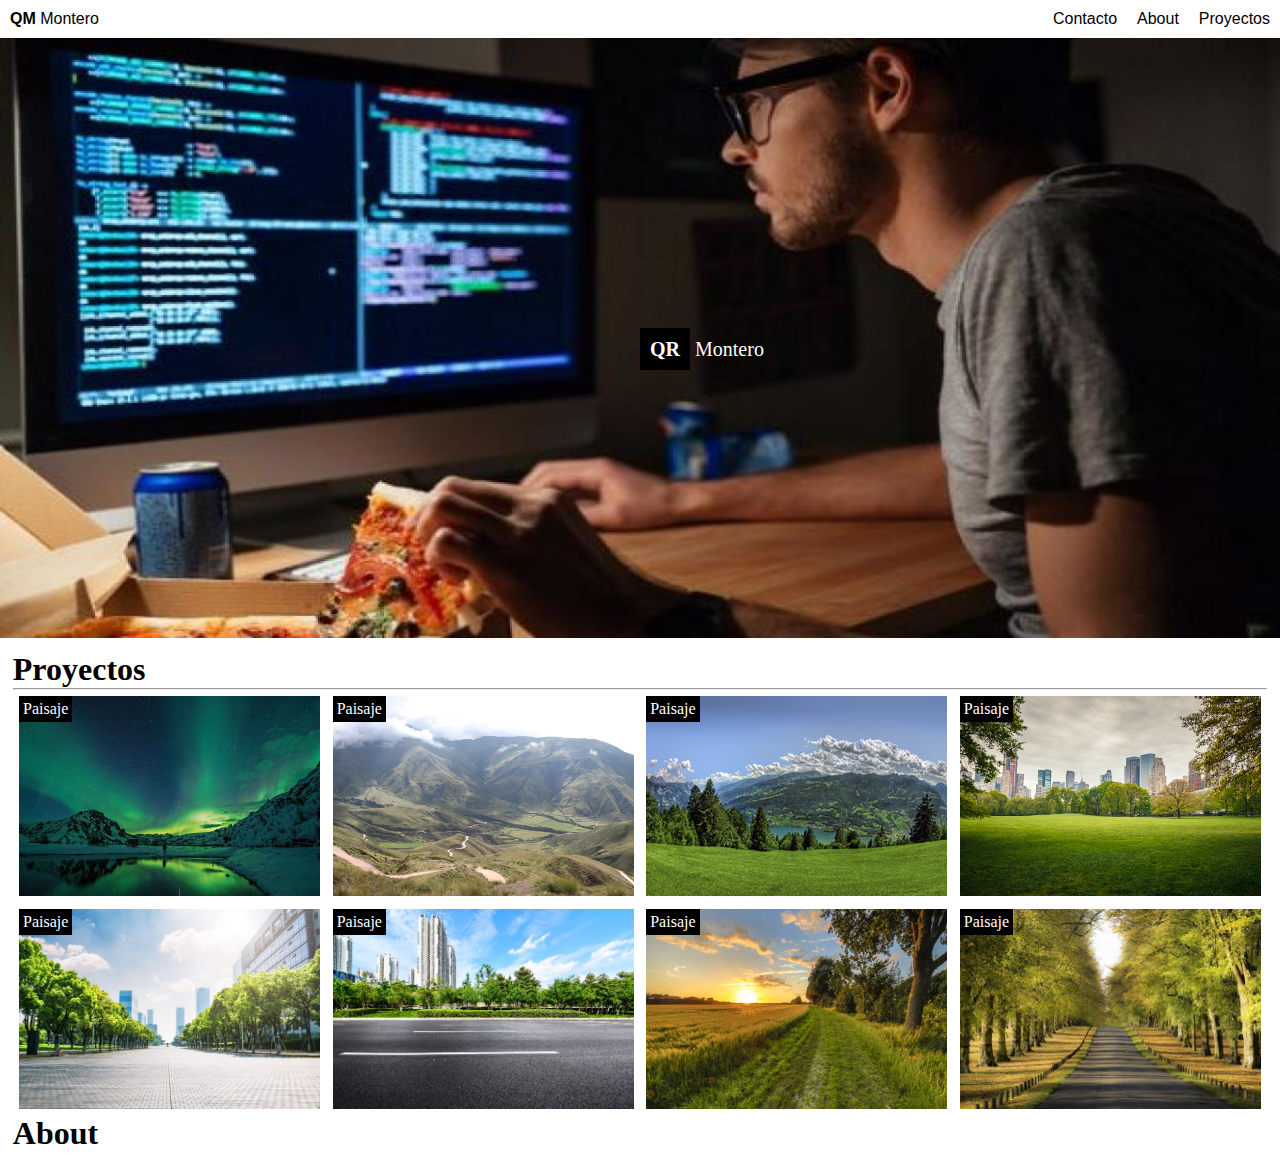
==== Diseño 2/index.html @ 1c885400 "Primer commit" ====
<!DOCTYPE html>
<html lang="en">
<head>
    <meta charset="UTF-8">
    <meta name="viewport" content="width=device-width, initial-scale=1.0">
    <title>Document</title>
    <!-- <link rel="stylesheet" href="https://stackpath.bootstrapcdn.com/bootstrap/4.5.2/css/bootstrap.min.css" integrity="sha384-JcKb8q3iqJ61gNV9KGb8thSsNjpSL0n8PARn9HuZOnIxN0hoP+VmmDGMN5t9UJ0Z" crossorigin="anonymous"> -->
    <!-- <link rel="stylesheet" href="https://www.w3schools.com/w3css/4/w3.css"> -->
    <link rel="stylesheet" href="estilos.css">
</head>
<body>
    <div>
        <nav>
            <a href="" style="float: left;"><Strong>QM</Strong> Montero</a>
            <a href="" style="float: right;">Proyectos</a>
            <a href="" style="float: right;">About</a>
            <a href="" style="float: right;">Contacto</a>
            
        </nav>
    </div>
    <div class="conten-class">
        <p class="text-cont"><strong style="background-color: black;padding: 10px;">QR</strong> Montero</p>
        <img src="programador.jpg" alt="">
    </div>
    <div>
        <div class="contenedor-img">
            <h1>Proyectos</h1>
            <hr>
            <div class="img-1">
                <p class="texto-img">Paisaje</p>
                <img src="paisaje.jpg" alt="">
            </div>
            <div class="img-2">
                <p class="texto-img">Paisaje</p>
                <img src="paisaje2.jpg" alt="">
            </div>
            <div class="img-3">
                <p class="texto-img">Paisaje</p>
                <img src="paisaje3.jpg" alt="">
            </div>
            <div class="img-4">
                <p class="texto-img">Paisaje</p>
                <img src="paisaje4.jpg" alt="">
            </div>
            <div class="img-5">
                <p class="texto-img">Paisaje</p>
                <img src="paisaje5.jpg" alt="">
            </div>
            <div class="img-6">
                <p class="texto-img">Paisaje</p>
                <img src="paisaje6.jpg" alt="">
            </div>
            <div class="img-7">
                <p class="texto-img">Paisaje</p>
                <img src="paisaje7.jpg" alt="">
            </div>
            <div class="img-8">
                <p class="texto-img">Paisaje</p>
                <img src="paisaje8.jpg" alt="">
            </div>
            <div class="content-texto">
                <h1>About</h1>
            </div>
        </div>
        
    </div>
    
</body>
</html>
---- Diseño 2/estilos.css ----
*{
    margin: 0;
    box-sizing: border-box;
}
body, html{
    height: 100%;
}
nav{
    background-color: white;
    overflow: hidden;
}
a{
    list-style-type: none;
    text-decoration: none;
    color: black;
    font-family: Arial, Helvetica, sans-serif;
    font-size: 1em;
    padding: 10px;
}
.conten-class{
    position: relative;
    width: 100%;
    height: 600px;
    margin: 0 auto;
}
.conten-class img{
    width: 100%;
    height: 100%;
}
.text-cont{
    top: 50%;
    left: 50%;
    position: absolute;
    color: white;
    font-size: 20px;
}
[class*="img-"]{
    width: 24%;
    height: 200px;
    margin: 0.5%;
    position: relative;
    float: left;
}
[class*="img-"] img{
    width: 100%;
    height: 100%;
    
}
.contenedor-img{
    padding: 1%;
}
.texto-img{
    position: absolute;
    background-color: black;
    color: white;
    top: 0;
    left: 0;
    padding: 4px;
}
[class*="img-"]::after{
    content: "";
    display: table;
    clear: both;
}
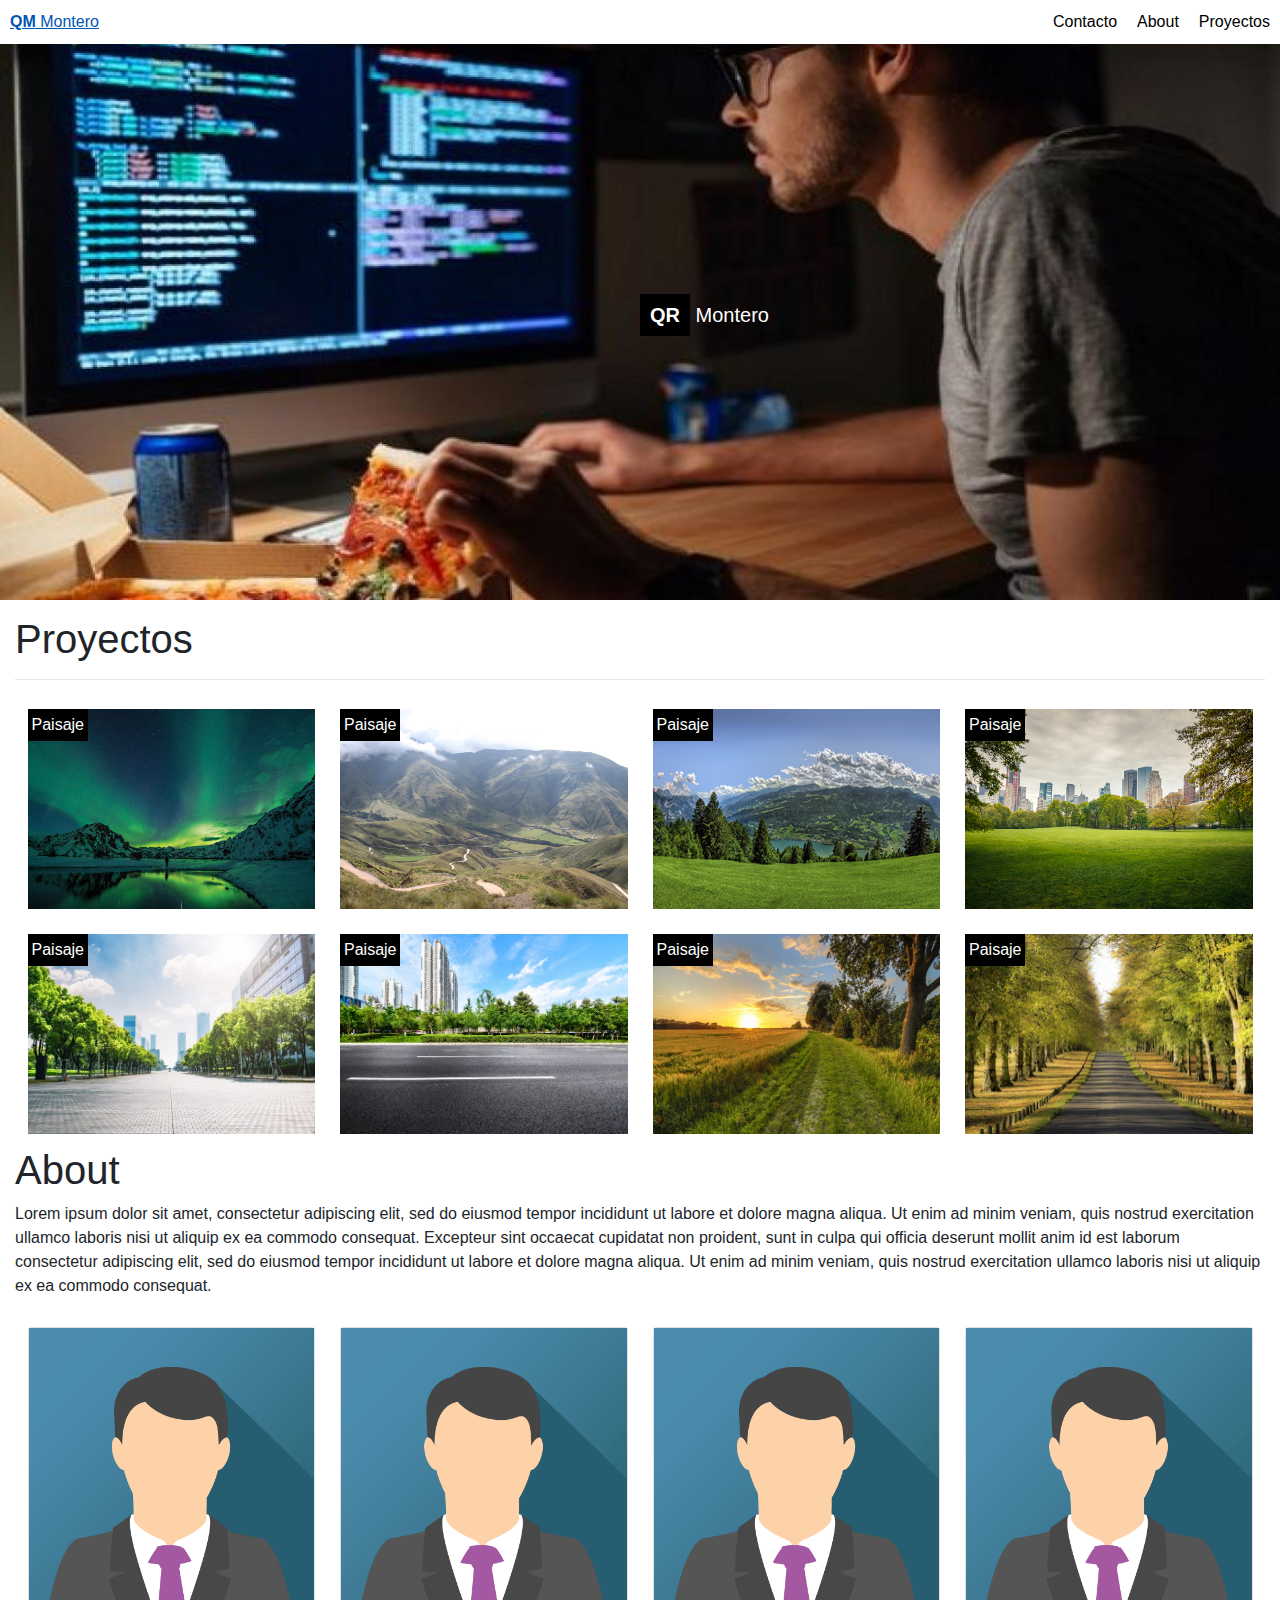
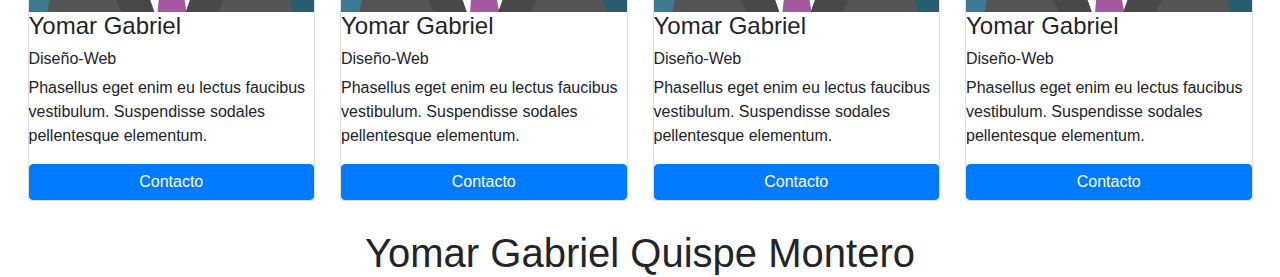
==== commit c83bbd80: "Diseño2" ====
--- a/Diseño 2/index.html
+++ b/Diseño 2/index.html
@@ -4,7 +4,7 @@
     <meta charset="UTF-8">
     <meta name="viewport" content="width=device-width, initial-scale=1.0">
     <title>Document</title>
-    <!-- <link rel="stylesheet" href="https://stackpath.bootstrapcdn.com/bootstrap/4.5.2/css/bootstrap.min.css" integrity="sha384-JcKb8q3iqJ61gNV9KGb8thSsNjpSL0n8PARn9HuZOnIxN0hoP+VmmDGMN5t9UJ0Z" crossorigin="anonymous"> -->
+    <link rel="stylesheet" href="https://stackpath.bootstrapcdn.com/bootstrap/4.5.2/css/bootstrap.min.css" integrity="sha384-JcKb8q3iqJ61gNV9KGb8thSsNjpSL0n8PARn9HuZOnIxN0hoP+VmmDGMN5t9UJ0Z" crossorigin="anonymous">
     <!-- <link rel="stylesheet" href="https://www.w3schools.com/w3css/4/w3.css"> -->
     <link rel="stylesheet" href="estilos.css">
 </head>
@@ -12,17 +12,16 @@
     <div>
         <nav>
             <a href="" style="float: left;"><Strong>QM</Strong> Montero</a>
-            <a href="" style="float: right;">Proyectos</a>
-            <a href="" style="float: right;">About</a>
-            <a href="" style="float: right;">Contacto</a>
-            
+            <a href="" style="float: right;" class="ocultar">Proyectos</a>
+            <a href="" style="float: right;" class="ocultar">About</a>
+            <a href="" style="float: right;" class="ocultar">Contacto</a>
         </nav>
     </div>
     <div class="conten-class">
         <p class="text-cont"><strong style="background-color: black;padding: 10px;">QR</strong> Montero</p>
         <img src="programador.jpg" alt="">
     </div>
-    <div>
+    <div class="contenido">
         <div class="contenedor-img">
             <h1>Proyectos</h1>
             <hr>
@@ -58,12 +57,47 @@
                 <p class="texto-img">Paisaje</p>
                 <img src="paisaje8.jpg" alt="">
             </div>
-            <div class="content-texto">
+        </div>
+        <div class="content-texto">
+            <div>
                 <h1>About</h1>
+                <p>Lorem ipsum dolor sit amet, consectetur adipiscing elit, sed do eiusmod tempor incididunt ut labore et dolore magna aliqua. Ut enim ad minim veniam, quis nostrud exercitation ullamco laboris nisi ut aliquip ex ea commodo consequat. Excepteur sint occaecat cupidatat non proident, sunt in culpa qui officia deserunt mollit anim id est laborum consectetur adipiscing elit, sed do eiusmod tempor incididunt ut labore et dolore magna aliqua. Ut enim ad minim veniam, quis nostrud exercitation ullamco laboris nisi ut aliquip ex ea commodo consequat.</p>
+            </div>
+            <div class="content-card">
+                <div class="card">
+                    <img src="img_avatar.png" alt="">
+                    <h4>Yomar Gabriel</h4>
+                    <h6>Diseño-Web</h6>
+                    <p>Phasellus eget enim eu lectus faucibus vestibulum. Suspendisse sodales pellentesque elementum.</p>
+                    <button class="btn btn-primary">Contacto</button>
+                </div>
+                <div class="card">
+                    <img src="img_avatar.png" alt="">
+                    <h4>Yomar Gabriel</h4>
+                    <h6>Diseño-Web</h6>
+                    <p>Phasellus eget enim eu lectus faucibus vestibulum. Suspendisse sodales pellentesque elementum.</p>
+                    <button class="btn btn-primary">Contacto</button>
+                </div>
+                <div class="card">
+                    <img src="img_avatar.png" alt="">
+                    <h4>Yomar Gabriel</h4>
+                    <h6>Diseño-Web</h6>
+                    <p>Phasellus eget enim eu lectus faucibus vestibulum. Suspendisse sodales pellentesque elementum.</p>
+                    <button class="btn btn-primary">Contacto</button>
+                </div>
+                <div class="card">
+                    <img src="img_avatar.png" alt="">
+                    <h4>Yomar Gabriel</h4>
+                    <h6>Diseño-Web</h6>
+                    <p>Phasellus eget enim eu lectus faucibus vestibulum. Suspendisse sodales pellentesque elementum.</p>
+                    <button class="btn btn-primary">Contacto</button>
+                </div>
             </div>
         </div>
-        
     </div>
+    <footer>
+        <h1>Yomar Gabriel Quispe Montero</h1>
+    </footer>
     
 </body>
 </html>--- a/Diseño 2/estilos.css
+++ b/Diseño 2/estilos.css
@@ -2,12 +2,20 @@
     margin: 0;
     box-sizing: border-box;
 }
+/* :root{
+    --tamaño_imagen:23%;
+    --altura_imagen:200px;
+    --marg_imgen:1%;
+} */
 body, html{
     height: 100%;
 }
 nav{
     background-color: white;
+    width: 100%;
     overflow: hidden;
+    position: fixed;
+    z-index: 100;
 }
 a{
     list-style-type: none;
@@ -35,9 +43,9 @@
     font-size: 20px;
 }
 [class*="img-"]{
-    width: 24%;
+    width: 23%;
     height: 200px;
-    margin: 0.5%;
+    margin: 1%;
     position: relative;
     float: left;
 }
@@ -46,8 +54,13 @@
     height: 100%;
     
 }
-.contenedor-img{
-    padding: 1%;
+.contenido{
+    padding: 15px;
+}
+.contenido:after{
+    content: "";
+    display: table;
+    clear: both;
 }
 .texto-img{
     position: absolute;
@@ -57,8 +70,57 @@
     left: 0;
     padding: 4px;
 }
-[class*="img-"]::after{
+/* [class*="img-"]::after{
     content: "";
     display: table;
     clear: both;
-}+} */
+.card{
+    width: 23%;
+    height: auto;
+    margin: 1%;
+    float: left;
+    /* line-height: 2; */
+}
+
+.card img{
+    width: 100%;
+    height: 100%;
+}
+.card button{
+    width: 100%;
+    padding: 5px;
+}
+footer{
+    width: 100%;
+    text-align: center;
+}
+@media screen and (max-width:990px){
+    [class*="img-"]{
+        width: 48%;
+        height: 300px;
+        margin: 1%;
+    }
+    .card{
+        width: 48%;
+        height: auto;
+        margin: 1;
+    }
+}
+@media screen and (max-width:600px){
+    [class*="img-"]{
+        width: 100%;
+        height: auto;
+        margin: 1%;
+    }
+    .card{
+        width: 100%;
+        height: auto;
+        margin: 1%;
+    }
+    .ocultar{
+        /* opacity: 0; */
+        /* visibility: hidden; */
+        display: none;
+    }
+}
